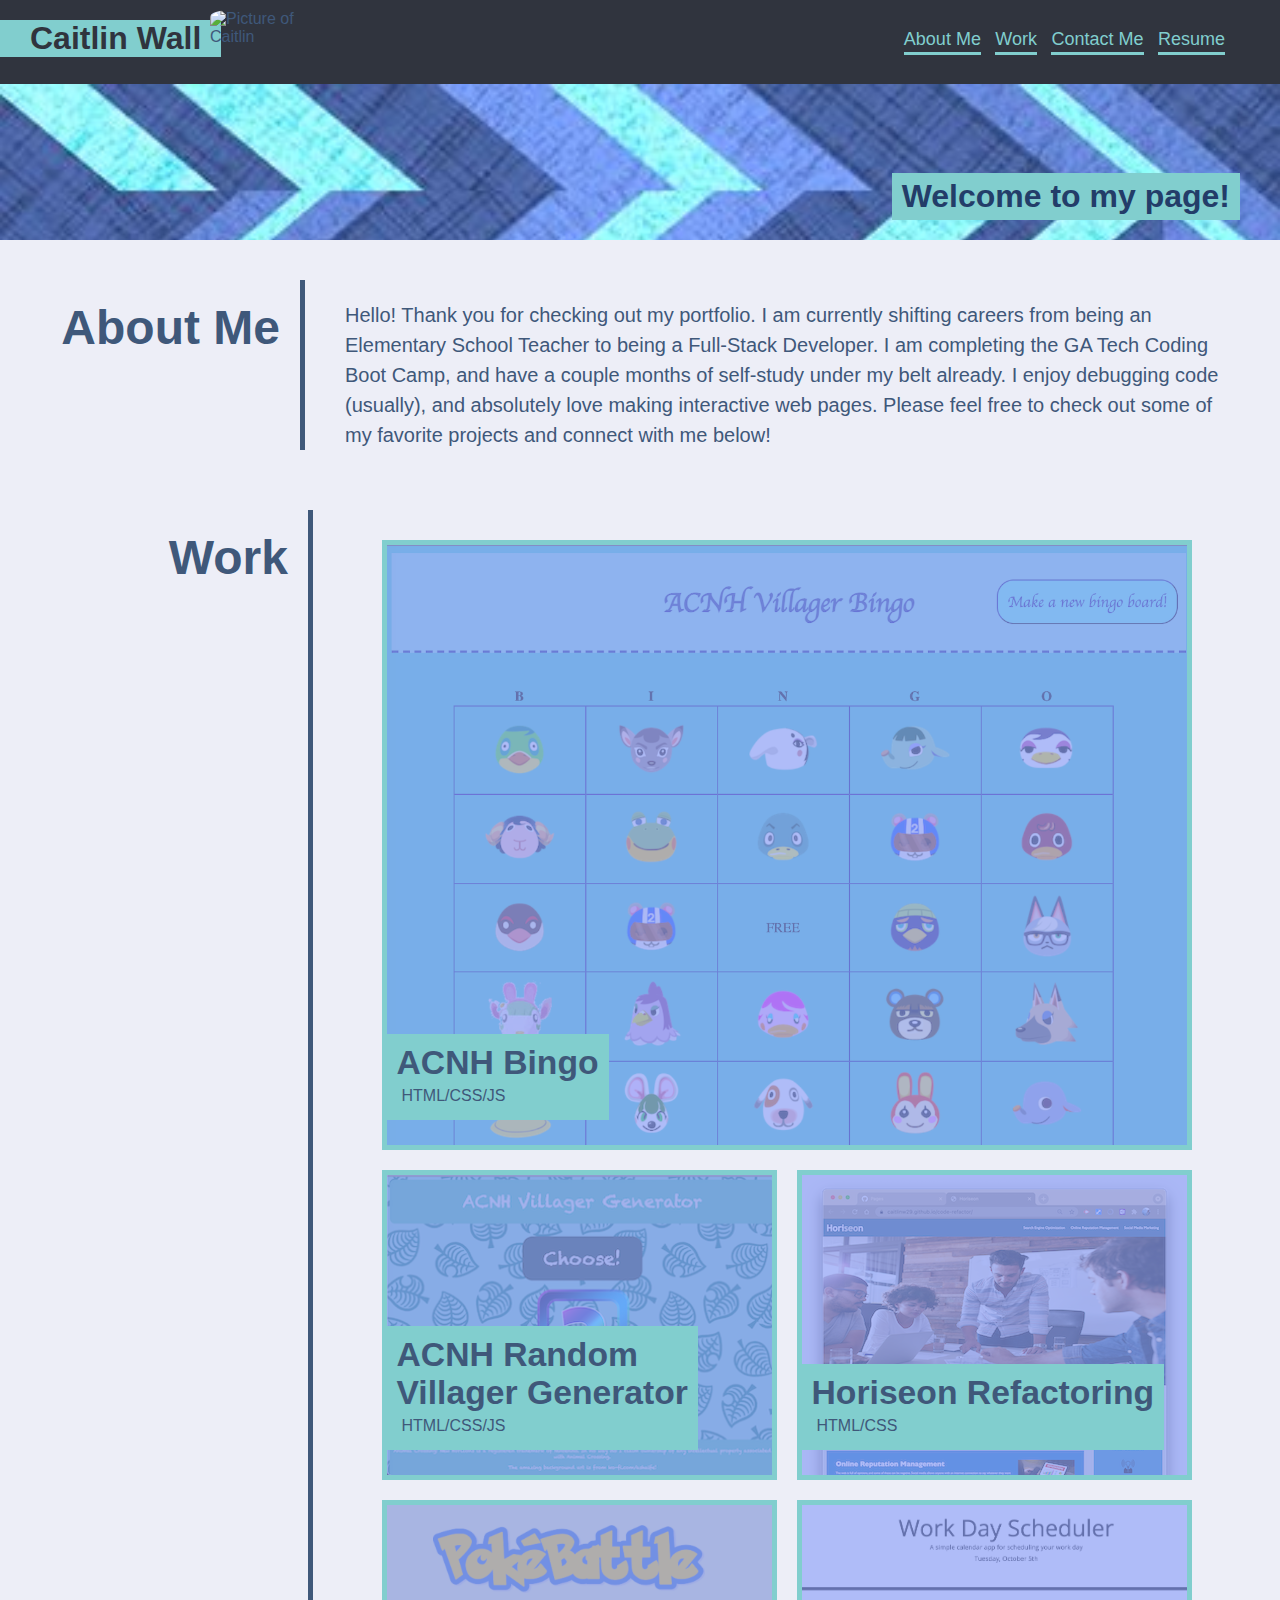
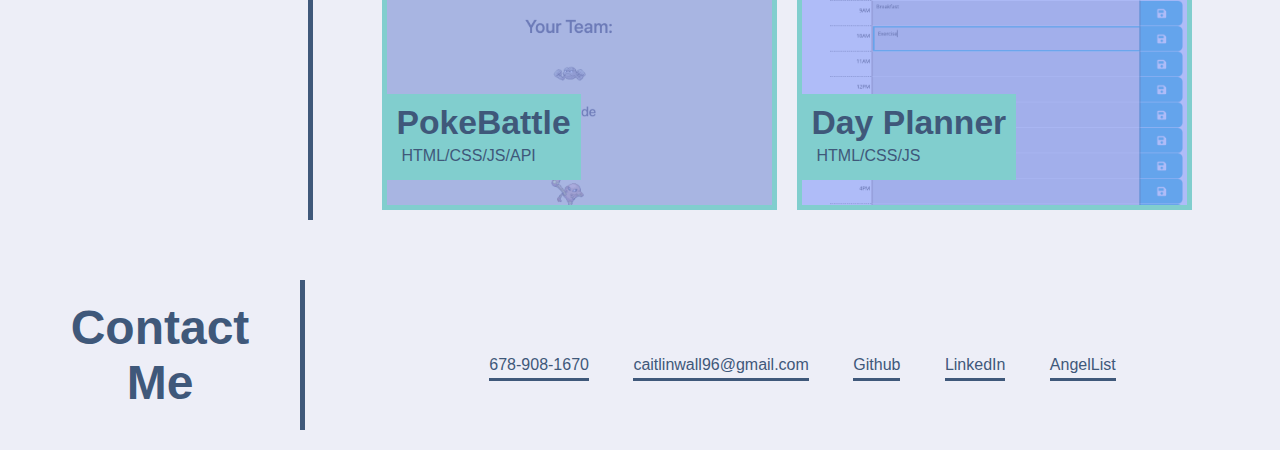
==== index.html @ 8df8fb14 "Adjust Resume and add new file" ====
<!DOCTYPE html>
<html lang="en">

<head>
    <meta charset="utf-8">
    <meta http-equiv="X-UA-Compatible" content="IE=edge">
    <title>Caitlin Wall Portfolio</title>
    <meta name="viewport" content="width=device-width, initial-scale=1">
    <link rel="icon" type="image/jpeg" href="./assets/images/favicon-initials.jpeg">
    <link rel="stylesheet" href="./assets/css/style.css">
</head>

<body>
    <header class="column header">
        <div class="column tablet-row">
            <h1 class="column"> <span class="color-box">Caitlin Wall</span></h1>
            <img src="./assets/images/personal-picture.JPG" alt="Picture of Caitlin" />
            <nav class="column nav">
                <ul>
                    <li><a href="#about">About Me</a></li>
                    <li><a href="#work">Work</a></li>
                    <li><a href="#contact">Contact Me</a></li>
                    <li><a href="./assets/Resume.pdf" target="_blank">Resume</a></li>
                </ul>
            </nav>
        </div>
        <div class="back-image">
            <p class="text-overlay"> Welcome to my page! </p>
        </div>
    </header>
    <main>
        <section id="about" class="box column tablet-row">
            <h2 class="tablet-w20">About Me</h2>
            <div class="tablet-row border tablet-w80">
                <p>
                    Hello! Thank you for checking out my portfolio. I am currently shifting careers from being an
                    Elementary School Teacher to being a Full-Stack Developer.
                    I am completing the GA Tech Coding Boot Camp, and have a couple months of self-study under my belt
                    already. I enjoy debugging code (usually), and absolutely love making interactive web pages.
                    Please feel free to check out some of my favorite projects and connect with me below!
                    
                </p>
            </div>
        </section>
        <section id="work" class="box column tablet-row">
            <h2 class="tablet-w20">Work</h2>
            <div class="tablet-w80 border column">
                <div class="row">
                    <a href="https://caitlinw29.github.io/practiceProjects/ACNH_bingo/index.html" target="_blank">
                        <figure class="work-container">
                            <div id="villager-bingo" class="card-image"> 
                                <div class="layer"></div>
                            </div>
                            <div class="card-title">
                                <h3>ACNH Bingo </h3>
                                <p class="small-text">HTML/CSS/JS</p>
                            </div>
                        </figure>
                    </a>
                </div>
                <div class="row">
                    <a href="https://caitlinw29.github.io/practiceProjects/ACNH_randomVillager/index.html" target="_blank">
                        <figure class="work-container">
                            <div id="random-generator" class="card-image small-card"> 
                                <div class="layer"></div>
                            </div>
                            <div class="card-title">
                                <h3>ACNH Random <br>Villager Generator </h3>
                                <p>HTML/CSS/JS</p>
                            </div>
                        </figure>
                    </a>

                    <a href="https://caitlinw29.github.io/code-refactor/" target="_blank">
                        <figure class="work-container">
                            <div id="horiseon" class="card-image small-card">
                                <div class="layer"></div> 
                            </div>
                            <div class="card-title">
                                <h3>Horiseon Refactoring</h3> 
                                <p>HTML/CSS</p>
                            </div>
                        </figure>
                    </a>
                </div>
                <div class="row">
                    <a href="https://caitlinw29.github.io/pokeBattle/" target="_blank">
                        <figure class="work-container">
                            <div id="pokeBattle" class="coming-soon card-image small-card"> 
                                <div class="layer"></div>
                            </div>
                            <div class="card-title">
                                <h3>PokeBattle</h3>
                                <p>HTML/CSS/JS/API</p>
                            </div>
                        </figure>
                    </a>

                    <a href="https://caitlinw29.github.io/day-planner/" target="_blank">
                        <figure class="work-container">
                            <div id="day-planner" class="coming-soon card-image small-card"> 
                                <div class="layer"></div>
                            </div>
                            <div class="card-title">
                                <h3>Day Planner</h3>
                                <p>HTML/CSS/JS</p>
                            </div>
                        </figure>
                    </a>
                </div>
            </div>

        </section>
        <section id="contact" class="box column tablet-row">
            <h2 class="tablet-w20">Contact Me</h2>
            <div class="tablet-w80 border bottom-contact">
                <ul>
                    <li><a href="tel:678-908-1670">678-908-1670</a></li>
                    <li><a href="mailto:caitlinwall96@gmail.com">caitlinwall96@gmail.com</a></li>
                    <li><a href="https://github.com/caitlinw29" target="_blank">Github</a></li>
                    <li><a href="https://www.linkedin.com/in/caitlin-w-82899b214" target="_blank">LinkedIn</a></li>
                    <li><a href="https://angel.co/u/caitlin-w" target="_blank">AngelList</a></li>
                </ul>
            </div>
        </section>
    </main>
</body>

</html>
---- assets/css/style.css ----
/*Root color variables*/
:root {
    --gray: #30343e;
    --white: #edeef7;
    --aqua: #81cece;
    --blue: #3f587a;
}


/*General*/
* {      /*Clear pre-sets*/
    margin: 0;
    padding: 0;
    box-sizing: border-box;
}

body {
    font-family: 'Franklin Gothic Medium', 'Arial Narrow', Arial, sans-serif;
    background-color: var(--white);
    color:var(--blue);
}

h2 {
    font-size: 48px;
    margin: 20px;
    text-align: center;
}

.border { /*Small screens will need the border to be top instead of right*/
    border-top: 5px solid var(--blue);
    display: flex;
    align-items: center;
    padding-top: 20px;
}

.box {
    margin-top: 20px;
    padding: 20px;
} 


/*Flexbox*/
.row { /*Base row CSS*/
    display: flex;
    flex-direction: row;
    justify-content: center;
    flex: 1; 
}

.column { /*Base column CSS*/
    display: flex;
    flex-direction: column;
    justify-content: center;
    flex: 1;
}


/*Header*/
.header {
    background-color: var(--gray);
    height: 240px;
    position: relative; /*Need to use absolute positioning on a couple elements within header*/
}

.color-box {
    background-color: var(--aqua);
    width: fit-content; /* Fit-content gives a blue/purple box around the name*/
    color: var(--gray);
    padding: 0px 20px 0px 30px; /*padding gives a bit of color on the left and right side of the text*/
}

.back-image { 
    background-image: url(../images/background.jpeg);
    background-repeat: no-repeat;
    background-size: cover;
    height: 70%; /*70% of header*/
    position: relative; /*Need to absolutely position text overlay*/
}

.text-overlay {
    background-color: var(--aqua);
    width: fit-content;
    padding: 5px 10px;
    color: #233d69;
    font-size: 200%;
    font-weight: 600;
    position: absolute; /*positioned within .back-image*/
    bottom: 20px;
    right: 40px;
}

.nav {
    display: flex;
    align-items: flex-end; /*Align on right side of header*/
    margin-right: 50px;
    padding-bottom: 5px;
}

.nav ul li {
    display: inline; /*Links sit next to each other*/
    list-style-type: none;
    padding: 5px;
    font-size: 18px;
}

.nav li a {
    text-decoration: none;
    border-bottom: solid 3px var(--aqua);
    color: var(--aqua);
}

.nav li a:hover {
    color: var(--white);
    border-bottom: solid 3px var(--white);
}

header img {
    border-radius: 20%; /*Rounded edges*/
    margin: 10px;
    width: 100px;  
    position: absolute; /*within header*/
    left: 200px;
    top: 0px;
}


/*About Me Section*/
#about p {
    font-size: 20px;
    padding: 0px 20px 0px 40px;
    line-height: 1.5;
}


/*Work Section*/
.work-container {
    position: relative; /*For the card-title*/
    border: 5px solid var(--aqua);
    margin: 10px;
}

.card-image {
    background-repeat: none;
    background-size: cover;
}

.card-title {
    position: absolute; /*Positioned over work-container*/
    bottom: 25px;
    left: 0px;
    background-color: var(--aqua);
    color:var(--blue);
    padding: 10px;
    font-size: 180%;
}

.card-title p {
    font-size: 16px;
    margin: 5px;
}

.small-card {
    width: 385px;
    height: 300px;
}

#villager-bingo { /*Large image*/
    background-image: url(../images/villager-bingo.PNG);
    width: 800px;
    height: 600px;
}

#random-generator {
    background-image: url(../images/villager-generator.PNG);
}

#horiseon {
    background-image: url(../images/Horiseon.PNG);
}

#pokeBattle {
    background-image: url(../images/pokeBattle-SS.png);
}

#day-planner {
    background-image: url(../images/day-planner.png);
}

.layer { /*Semi-transparent color overlay*/
    background-color: rgba(141, 160, 245, 0.7); 
    position: absolute; /*Over card-image*/
    top: 0;
    left: 0;
    width: 100%;
    height: 100%;
} 

.layer:hover { /*Makes the image colors pop back in on hover as color overlay is fully transparent*/
    background-color: rgba(141, 160, 245, 0);
}

/*Contact Me Section*/
.bottom-contact {
    display: flex;
    justify-content: space-around; /*Helps center links*/
    line-height: 2; /*In some browsers, links may drop down. Line height allows clearance for border-bottom in those cases*/
    height: 150px;
}

#contact ul li {
    display: inline;
    list-style-type: none;
    margin-left: 40px;
}

#contact ul li a {
    text-decoration: none;
    border-bottom: solid 3px var(--blue);
    padding-bottom: 5px;
    color: var(--blue);
}

#contact li a:hover {
    color: var(--aqua);
    border-bottom: solid 3px var(--aqua);
}


/*Media Queries*/
@media screen and (max-width:1100px) { 
    /*Allowing smaller images to fit the screen size, and adjust the contact links to fit within the width*/
    #villager-bingo {
        width: 500px;
        height: 300px;
    }

    .small-card {
        width: 235px;
        height: 150px;
    }

    .card-title {
        position: absolute;
        bottom: 15px;
        left: 0px;
        background-color: var(--aqua);
        color:var(--blue);
        padding: 10px;
        font-size: 80%;
    }
    
    .card-title p {
        font-size: 12px;
        margin: 5px;
    }

    #contact ul li {
        margin-left: 20px;
    }
    
}

@media  screen and (min-width: 768px) {
    /*Any screens tablet-size or above, will start switching from column to row layout for sections with more room*/
        .tablet-row {    
            align-items: flex-start;    
            display: flex;    
            flex-direction: row;
        }
        
        .tablet-col {    
            align-items: flex-start;    
            display: flex;    
            flex-direction: column;
        }
        
        .tablet-w20 {    /*h2s will take up 20% on the left*/
            width: 20%;
        }

        .tablet-w80 {    /*content will take up 80% on the right*/
            width: 80%;
            border-top: 0px; /*Border top applied to smaller screens*/
            border-left: 5px solid var(--blue); 
            align-items: center;
        }

        .nav li a {
            padding-bottom: 3px;
        }

        .color-box {
            margin: 20px 0px; /*margin gives a bit of gray edging around the box*/
        }   

        .nav {
            line-height: 78px;
        }

        h2 { 
            display: flex;
            justify-content: flex-end;
        }
}


@media screen and (min-width:541px) and (max-width:767px) {
    header img {  
        position: absolute;
        left: 50px;
        top: 100px;
        z-index: 3;
        width: 150px;
    }
}

@media screen and (max-width:540px) {
    h2 {
        font-size: 26px;
        justify-self: center;
    }

    .nav ul li {
        font-size: 16px;
    }

    .header {
        height:150px;
    }

    .text-overlay{
        right: 0px;
        font-size: 26px;
    }

    header img {  
        position: absolute;
        left: 50px;
        top: 65px;
        z-index: 3;
    }

    div .row { /*Switch rows housing content to be column on small screens*/
        display: flex;
        flex-direction: column;
        justify-content: center;
        flex: 1;
    }

    #villager-bingo {
        width: 300px;
    }

    .small-card {
        width: 300px;
    }

    #contact ul li {
        margin-left: 20px;
        font-size: 12px;
    }

    #about p {
        font-size: 14px;
    }

    .box {
        margin-top: 0px;
        padding: 20px;
    }
    
    .color-box {
        width: 100%;
    }
}


@media screen and (max-width: 361px){
    #villager-bingo {
        width: 200px;
        height: 200px;
    }

    .small-card {
        width: 200px;
    }
    #contact ul {
        text-align: center;
    }

    #contact ul li {
        display: block;
    }

    #contact ul li a {
        border-bottom: 0px;
    }

    .text-overlay {
        font-size: 100%;
    }
}
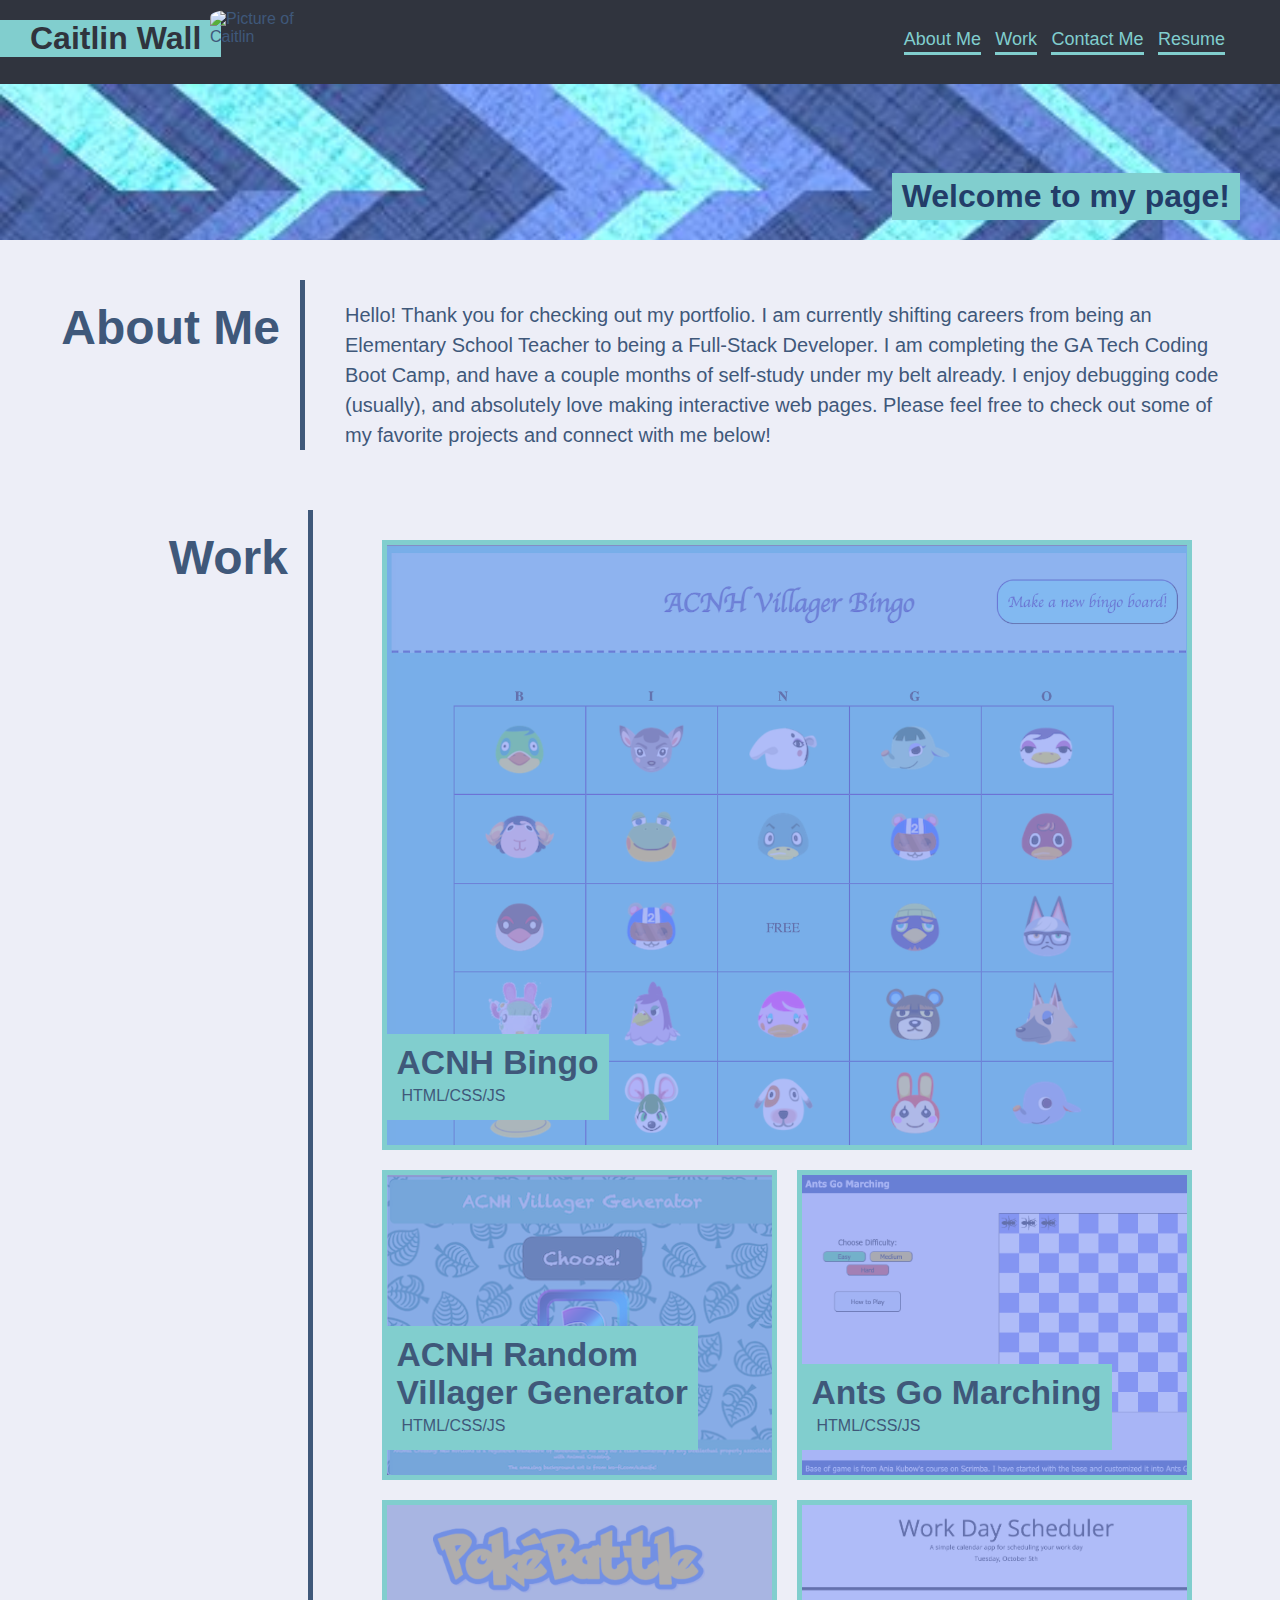
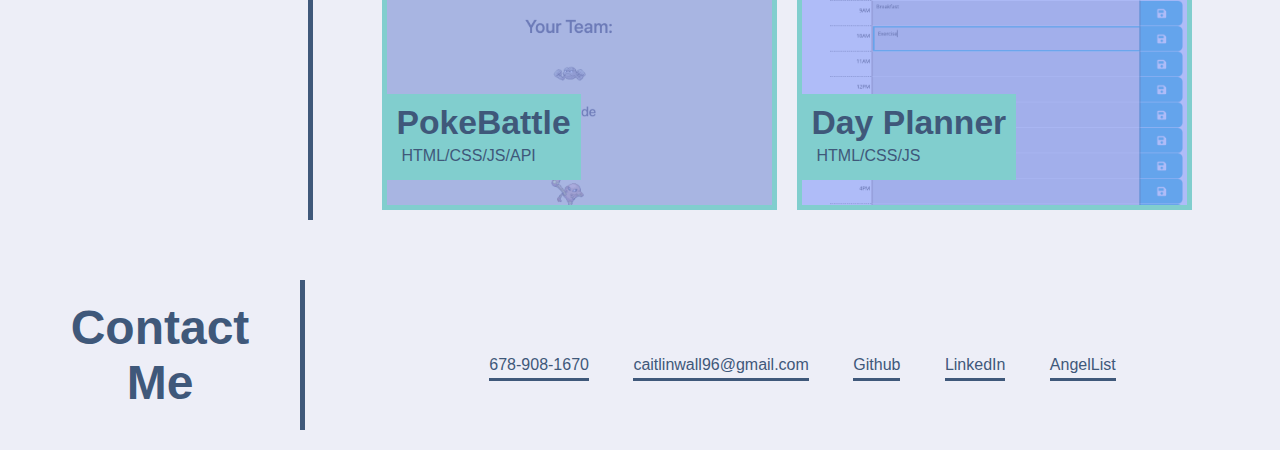
==== commit d2b7dba6: "Change Horiseon space to Ants Go Marching, add pics" ====
--- a/index.html
+++ b/index.html
@@ -71,14 +71,14 @@
                         </figure>
                     </a>
 
-                    <a href="https://caitlinw29.github.io/code-refactor/" target="_blank">
+                    <a href="https://caitlinw29.github.io/AntsGoMarching/" target="_blank">
                         <figure class="work-container">
-                            <div id="horiseon" class="card-image small-card">
+                            <div id="antsGoMarching" class="card-image small-card">
                                 <div class="layer"></div> 
                             </div>
                             <div class="card-title">
-                                <h3>Horiseon Refactoring</h3> 
-                                <p>HTML/CSS</p>
+                                <h3>Ants Go Marching</h3> 
+                                <p>HTML/CSS/JS</p>
                             </div>
                         </figure>
                     </a>
@@ -86,7 +86,7 @@
                 <div class="row">
                     <a href="https://caitlinw29.github.io/pokeBattle/" target="_blank">
                         <figure class="work-container">
-                            <div id="pokeBattle" class="coming-soon card-image small-card"> 
+                            <div id="pokeBattle" class="card-image small-card"> 
                                 <div class="layer"></div>
                             </div>
                             <div class="card-title">
@@ -98,7 +98,7 @@
 
                     <a href="https://caitlinw29.github.io/day-planner/" target="_blank">
                         <figure class="work-container">
-                            <div id="day-planner" class="coming-soon card-image small-card"> 
+                            <div id="day-planner" class="card-image small-card"> 
                                 <div class="layer"></div>
                             </div>
                             <div class="card-title">
--- a/assets/css/style.css
+++ b/assets/css/style.css
@@ -174,8 +174,8 @@
     background-image: url(../images/villager-generator.PNG);
 }
 
-#horiseon {
-    background-image: url(../images/Horiseon.PNG);
+#antsGoMarching {
+    background-image: url(../images/antsGoMarching.png);
 }
 
 #pokeBattle {
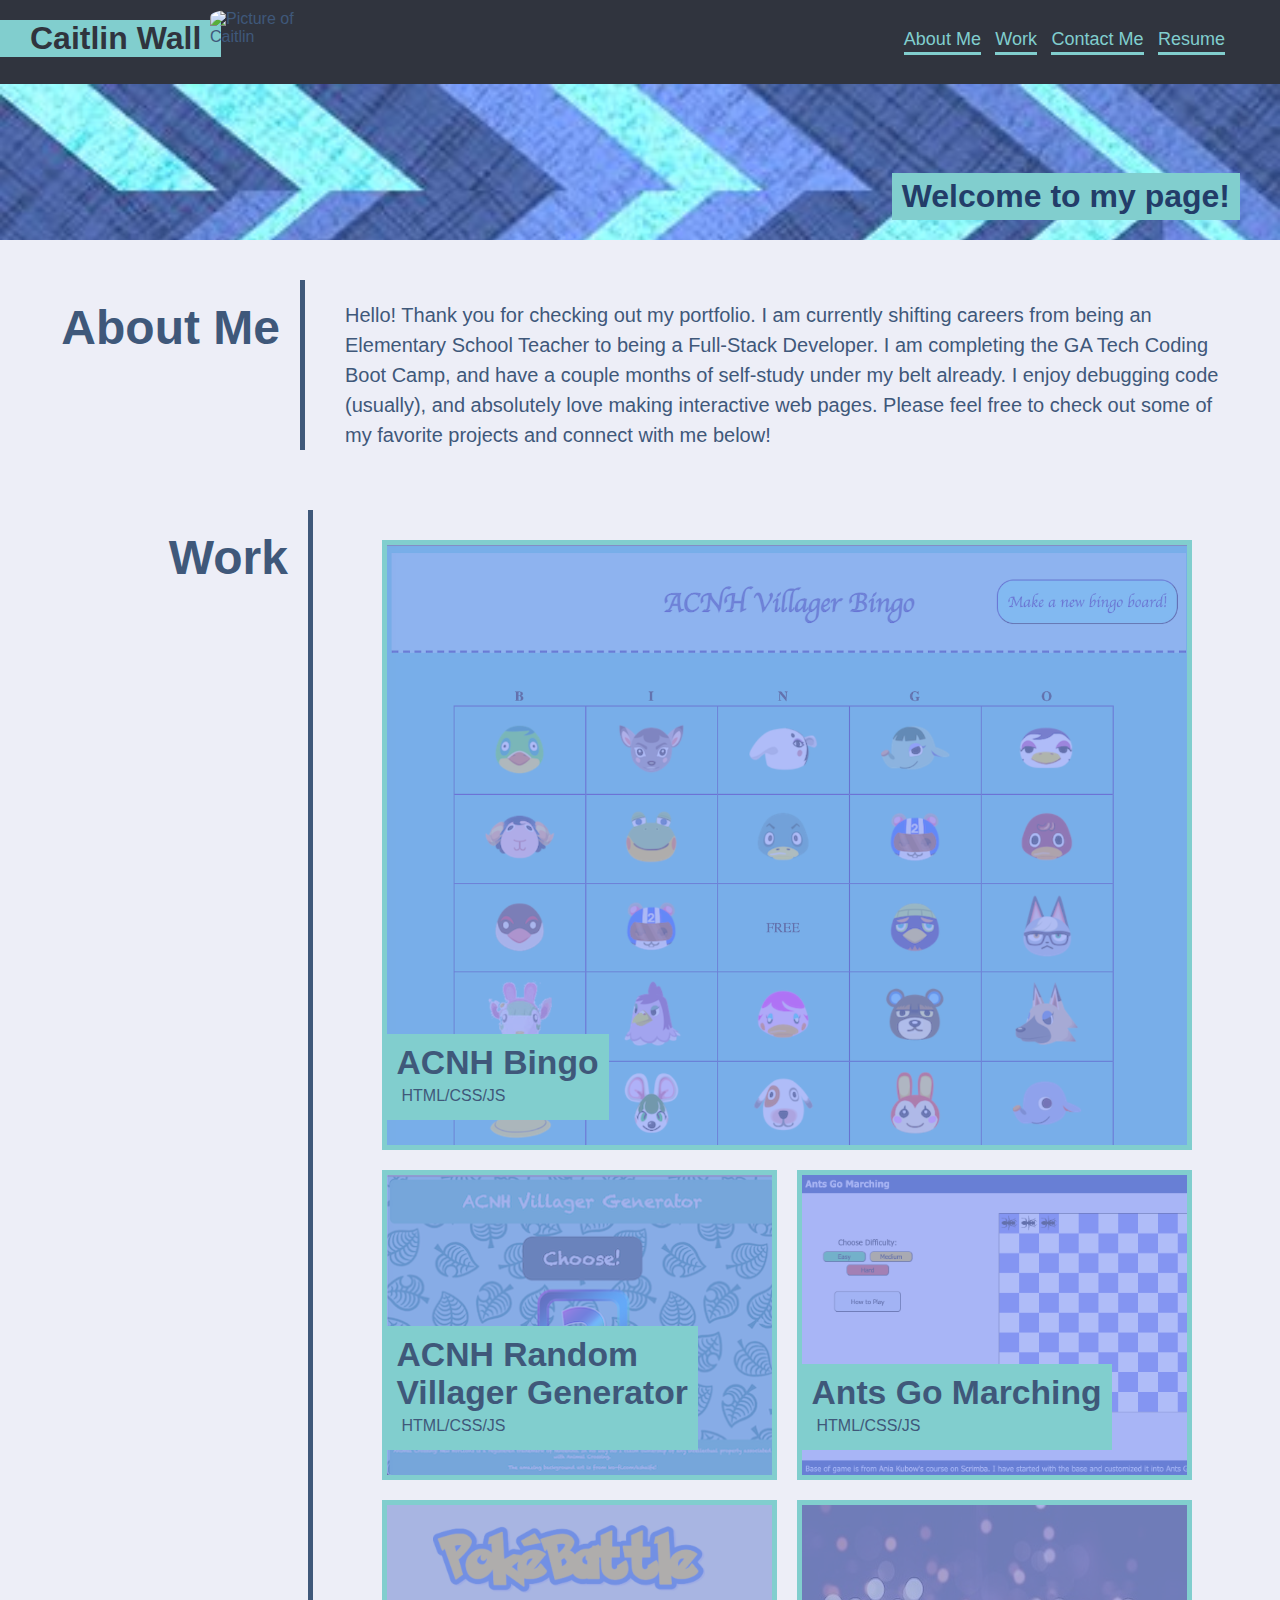
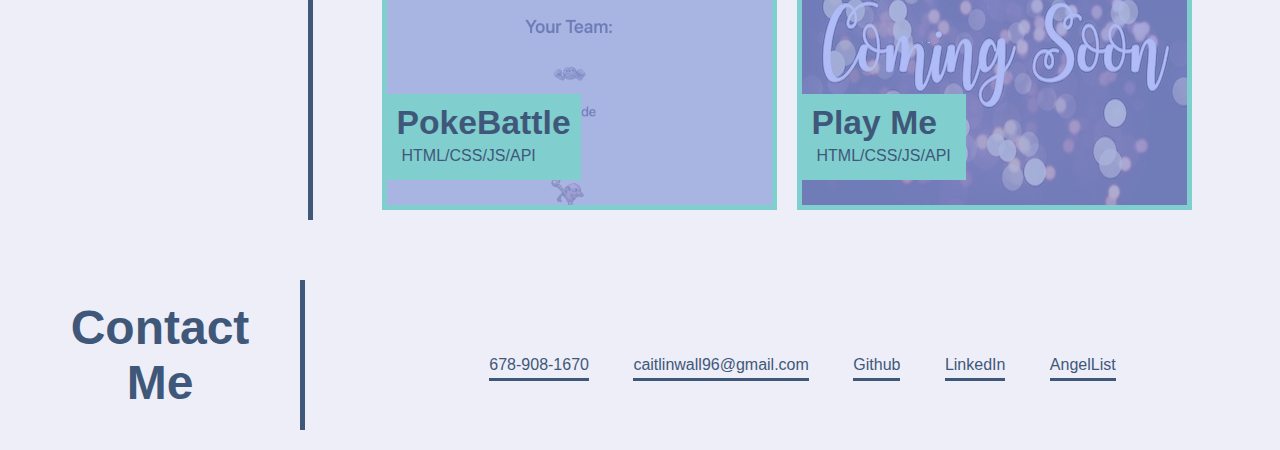
==== commit 4aa290cf: "Update day-planner to PlayMe, update resume" ====
--- a/index.html
+++ b/index.html
@@ -96,14 +96,14 @@
                         </figure>
                     </a>
 
-                    <a href="https://caitlinw29.github.io/day-planner/" target="_blank">
+                    <a href="https://caitlinw29.github.io/PlayMe/" target="_blank">
                         <figure class="work-container">
-                            <div id="day-planner" class="card-image small-card"> 
+                            <div id="playMe" class="card-image small-card"> 
                                 <div class="layer"></div>
                             </div>
                             <div class="card-title">
-                                <h3>Day Planner</h3>
-                                <p>HTML/CSS/JS</p>
+                                <h3>Play Me</h3>
+                                <p>HTML/CSS/JS/API</p>
                             </div>
                         </figure>
                     </a>
@@ -118,7 +118,7 @@
                     <li><a href="tel:678-908-1670">678-908-1670</a></li>
                     <li><a href="mailto:caitlinwall96@gmail.com">caitlinwall96@gmail.com</a></li>
                     <li><a href="https://github.com/caitlinw29" target="_blank">Github</a></li>
-                    <li><a href="https://www.linkedin.com/in/caitlin-w-82899b214" target="_blank">LinkedIn</a></li>
+                    <li><a href="https://www.linkedin.com/in/caitlin-wall-82899b214/" target="_blank">LinkedIn</a></li>
                     <li><a href="https://angel.co/u/caitlin-w" target="_blank">AngelList</a></li>
                 </ul>
             </div>
--- a/assets/css/style.css
+++ b/assets/css/style.css
@@ -182,8 +182,8 @@
     background-image: url(../images/pokeBattle-SS.png);
 }
 
-#day-planner {
-    background-image: url(../images/day-planner.png);
+#playMe {
+    background-image: url(../images/coming-soon.jpeg);
 }
 
 .layer { /*Semi-transparent color overlay*/
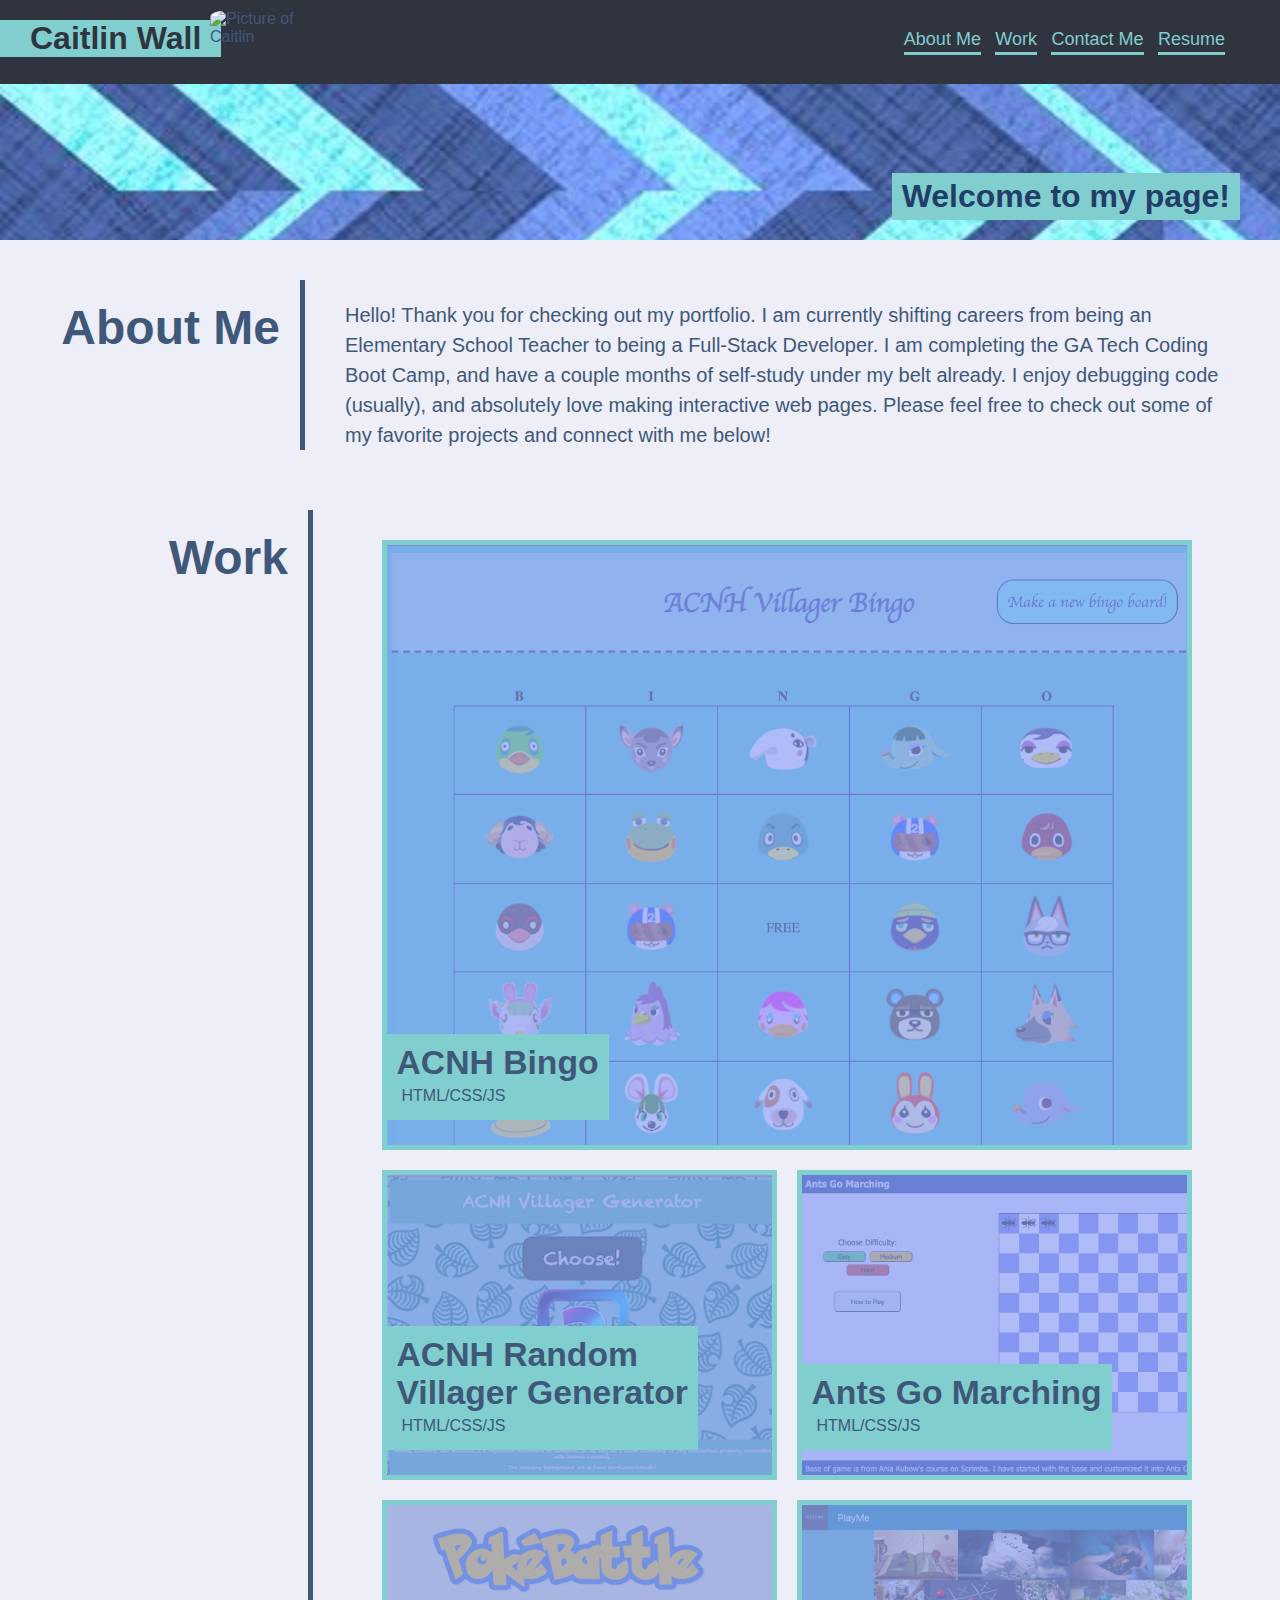
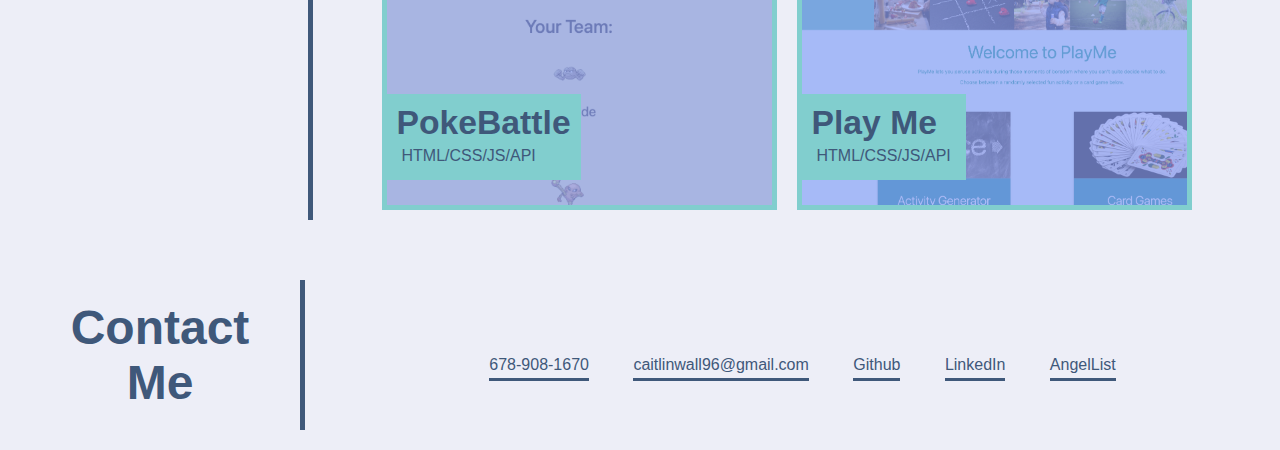
==== commit 4a2929f5: "Update resume and add new image for PlayMe" ====
--- a/index.html
+++ b/index.html
@@ -20,7 +20,7 @@
                     <li><a href="#about">About Me</a></li>
                     <li><a href="#work">Work</a></li>
                     <li><a href="#contact">Contact Me</a></li>
-                    <li><a href="./assets/Resume.pdf" target="_blank">Resume</a></li>
+                    <li><a href="./assets/CaitlinWall_Resume.pdf" target="_blank">Resume</a></li>
                 </ul>
             </nav>
         </div>
--- a/assets/css/style.css
+++ b/assets/css/style.css
@@ -183,7 +183,7 @@
 }
 
 #playMe {
-    background-image: url(../images/coming-soon.jpeg);
+    background-image: url(../images/landingPage.png);
 }
 
 .layer { /*Semi-transparent color overlay*/
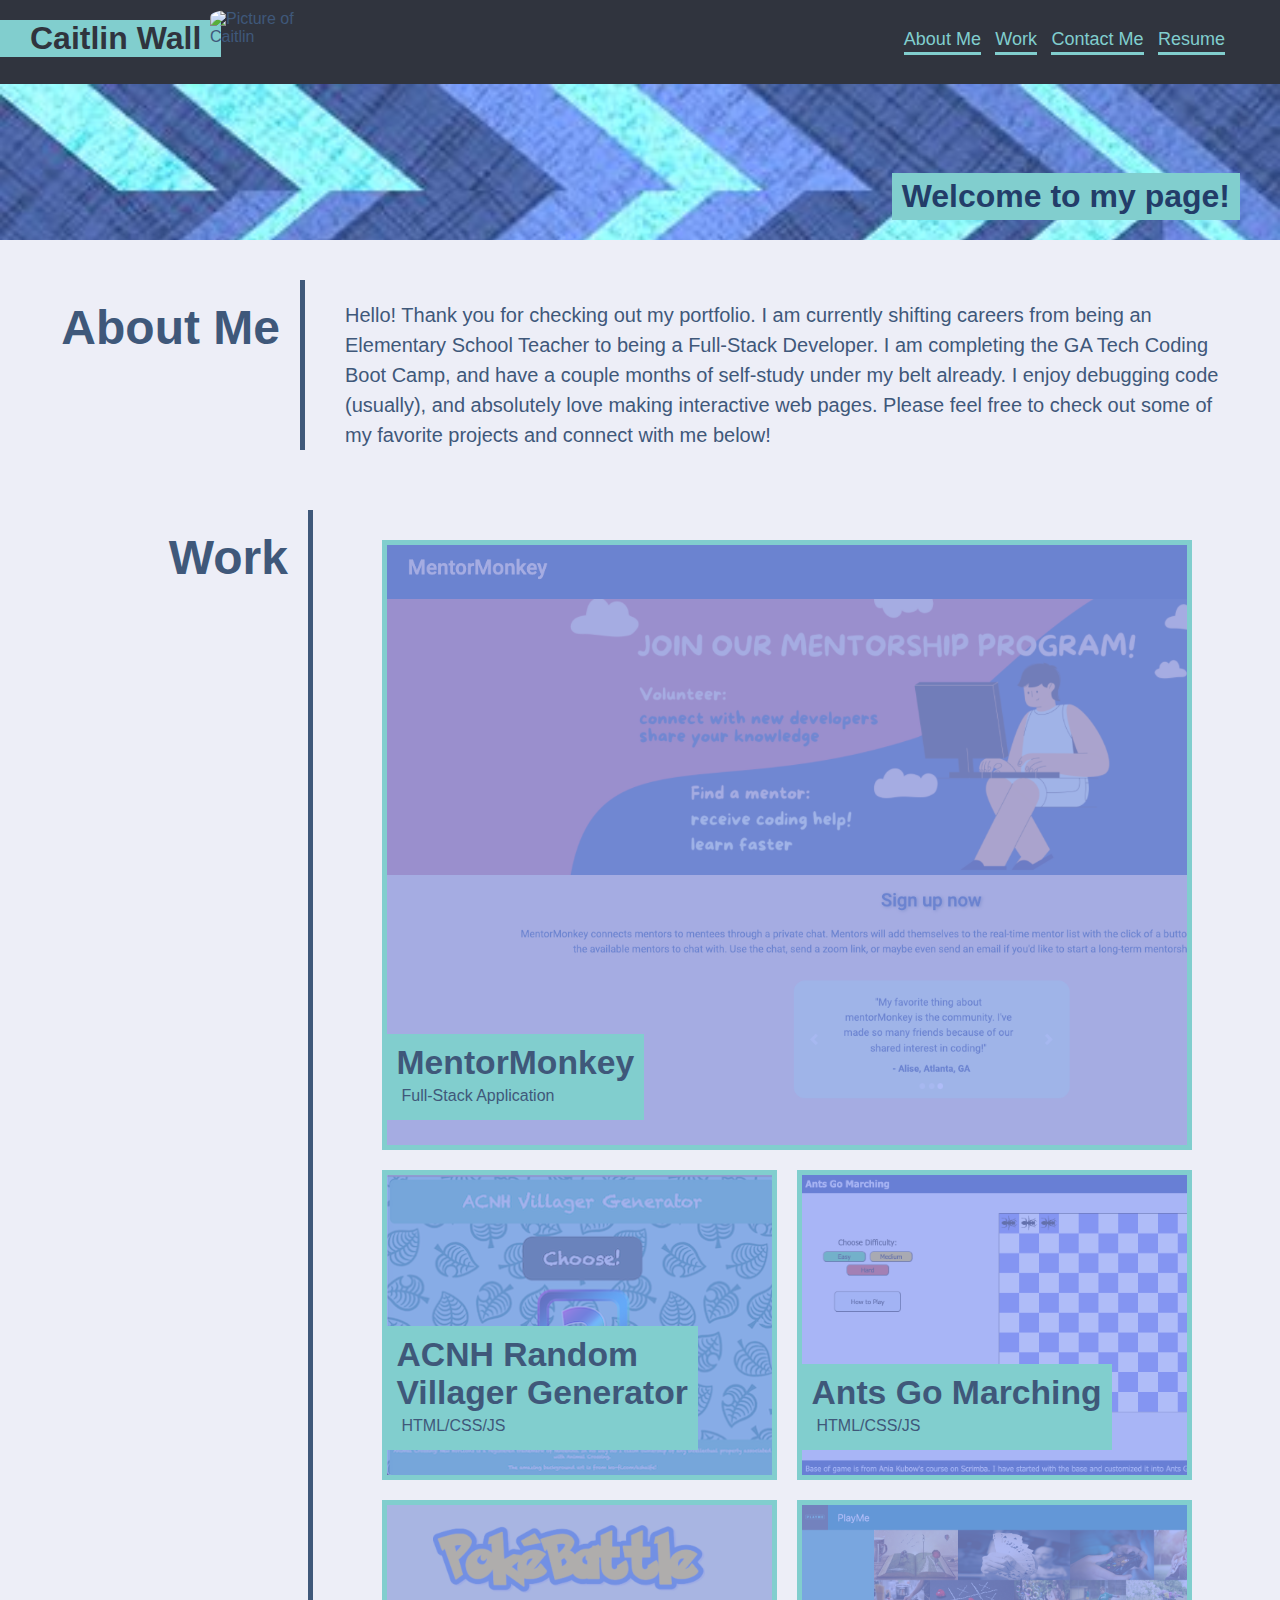
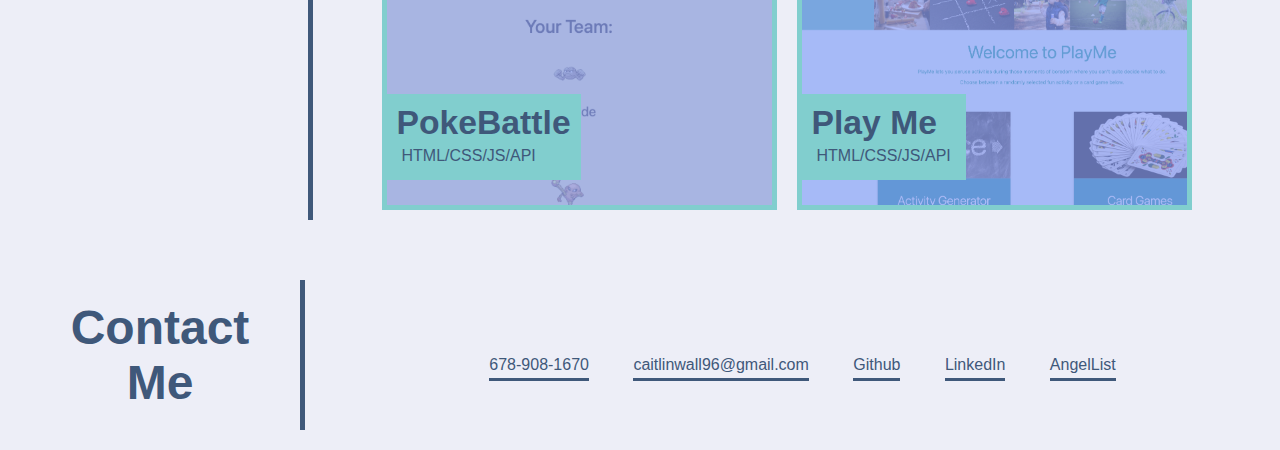
==== commit 03ebfb9c: "Add MentorMonkey to portfolio" ====
--- a/index.html
+++ b/index.html
@@ -46,14 +46,14 @@
             <h2 class="tablet-w20">Work</h2>
             <div class="tablet-w80 border column">
                 <div class="row">
-                    <a href="https://caitlinw29.github.io/practiceProjects/ACNH_bingo/index.html" target="_blank">
+                    <a href="https://secret-falls-29125.herokuapp.com/" target="_blank">
                         <figure class="work-container">
-                            <div id="villager-bingo" class="card-image"> 
+                            <div id="monkey" class="card-image"> 
                                 <div class="layer"></div>
                             </div>
                             <div class="card-title">
-                                <h3>ACNH Bingo </h3>
-                                <p class="small-text">HTML/CSS/JS</p>
+                                <h3>MentorMonkey </h3>
+                                <p class="small-text">Full-Stack Application</p>
                             </div>
                         </figure>
                     </a>
--- a/assets/css/style.css
+++ b/assets/css/style.css
@@ -164,8 +164,8 @@
     height: 300px;
 }
 
-#villager-bingo { /*Large image*/
-    background-image: url(../images/villager-bingo.PNG);
+#monkey { /*Large image*/
+    background-image: url(../images/landing.png);
     width: 800px;
     height: 600px;
 }
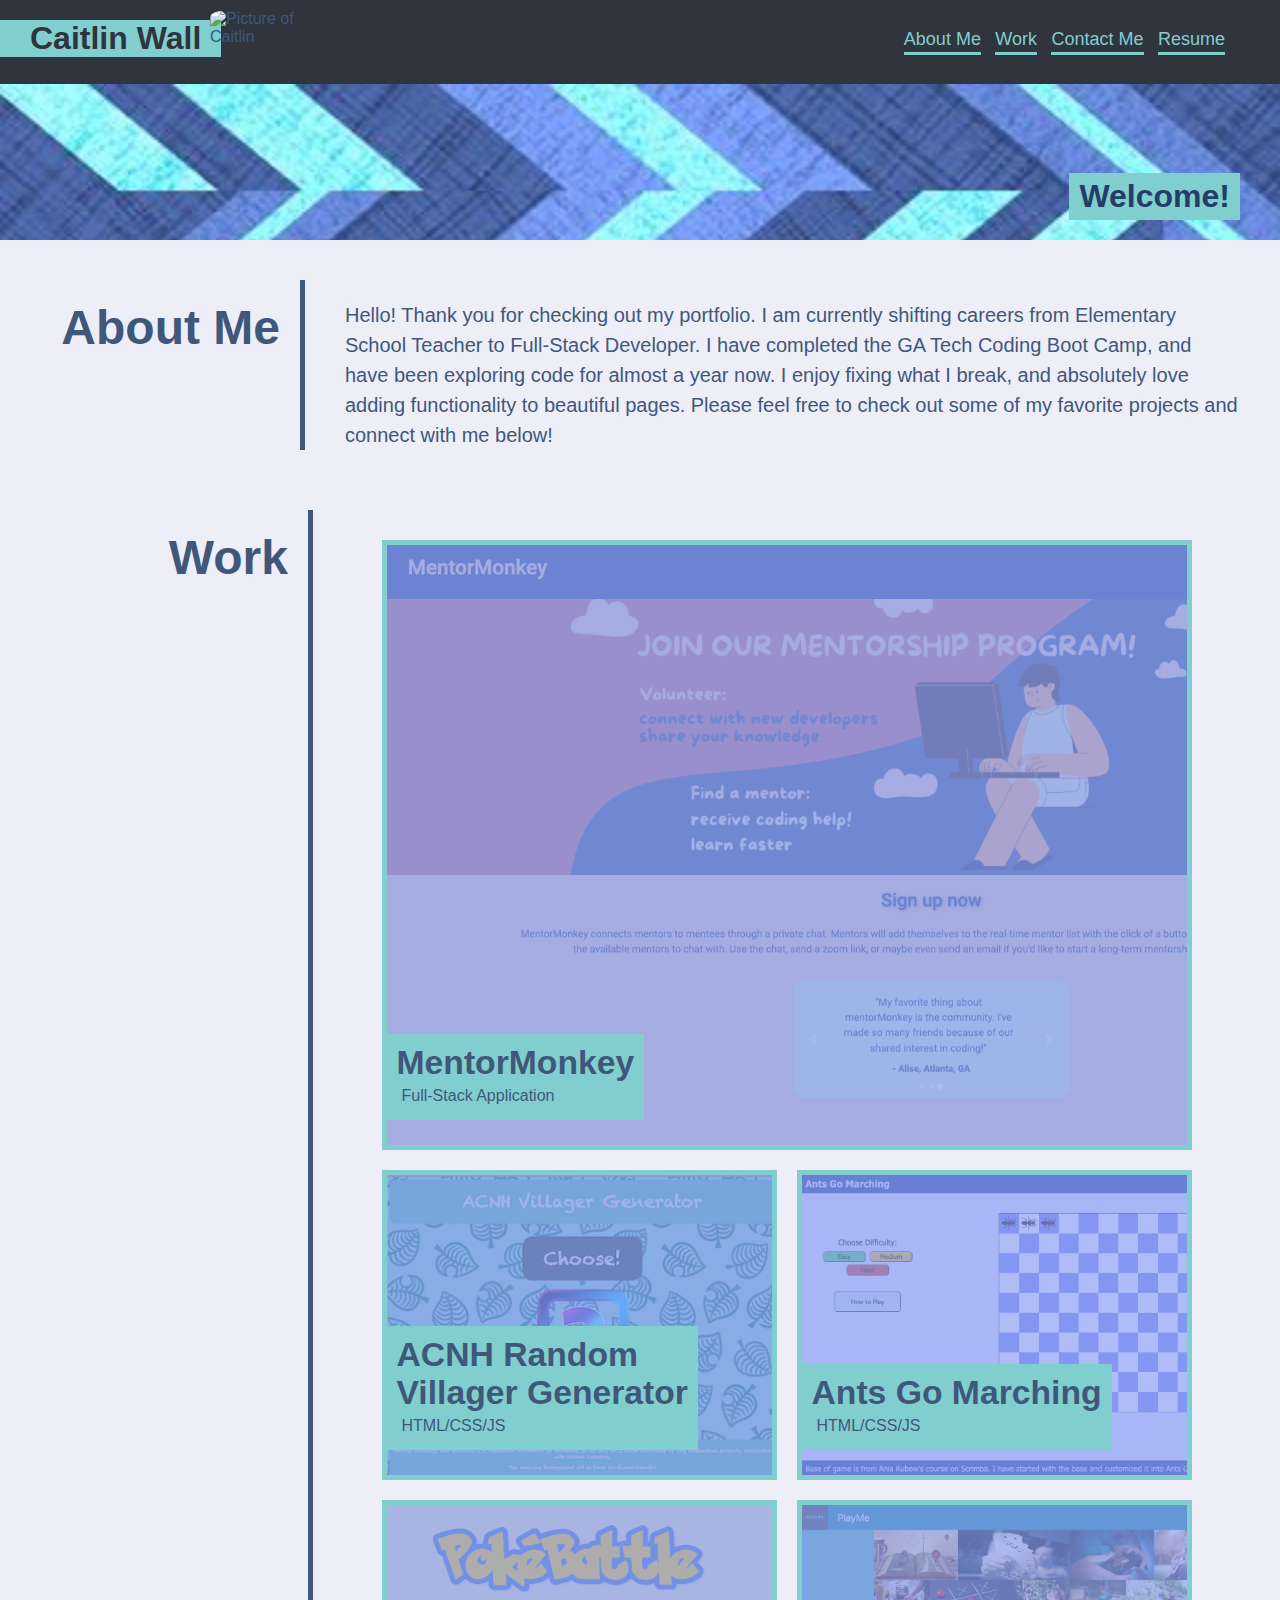
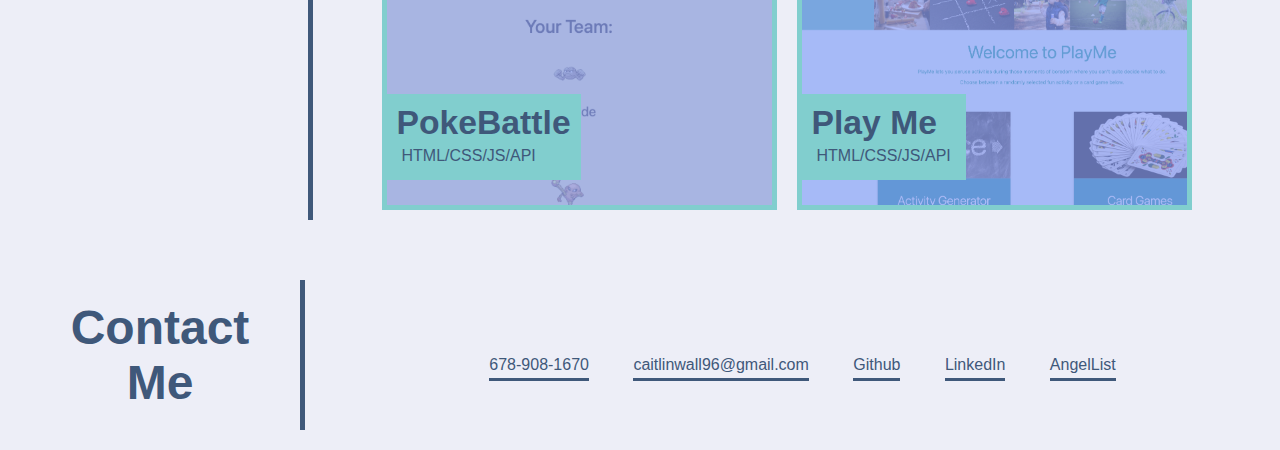
==== commit a6f97604: "Update resume and about me text" ====
--- a/index.html
+++ b/index.html
@@ -25,7 +25,7 @@
             </nav>
         </div>
         <div class="back-image">
-            <p class="text-overlay"> Welcome to my page! </p>
+            <p class="text-overlay"> Welcome! </p>
         </div>
     </header>
     <main>
@@ -33,10 +33,8 @@
             <h2 class="tablet-w20">About Me</h2>
             <div class="tablet-row border tablet-w80">
                 <p>
-                    Hello! Thank you for checking out my portfolio. I am currently shifting careers from being an
-                    Elementary School Teacher to being a Full-Stack Developer.
-                    I am completing the GA Tech Coding Boot Camp, and have a couple months of self-study under my belt
-                    already. I enjoy debugging code (usually), and absolutely love making interactive web pages.
+                    Hello! Thank you for checking out my portfolio. I am currently shifting careers from Elementary School Teacher to Full-Stack Developer.
+                    I have completed the GA Tech Coding Boot Camp, and have been exploring code for almost a year now. I enjoy fixing what I break, and absolutely love adding functionality to beautiful pages.
                     Please feel free to check out some of my favorite projects and connect with me below!
                     
                 </p>
